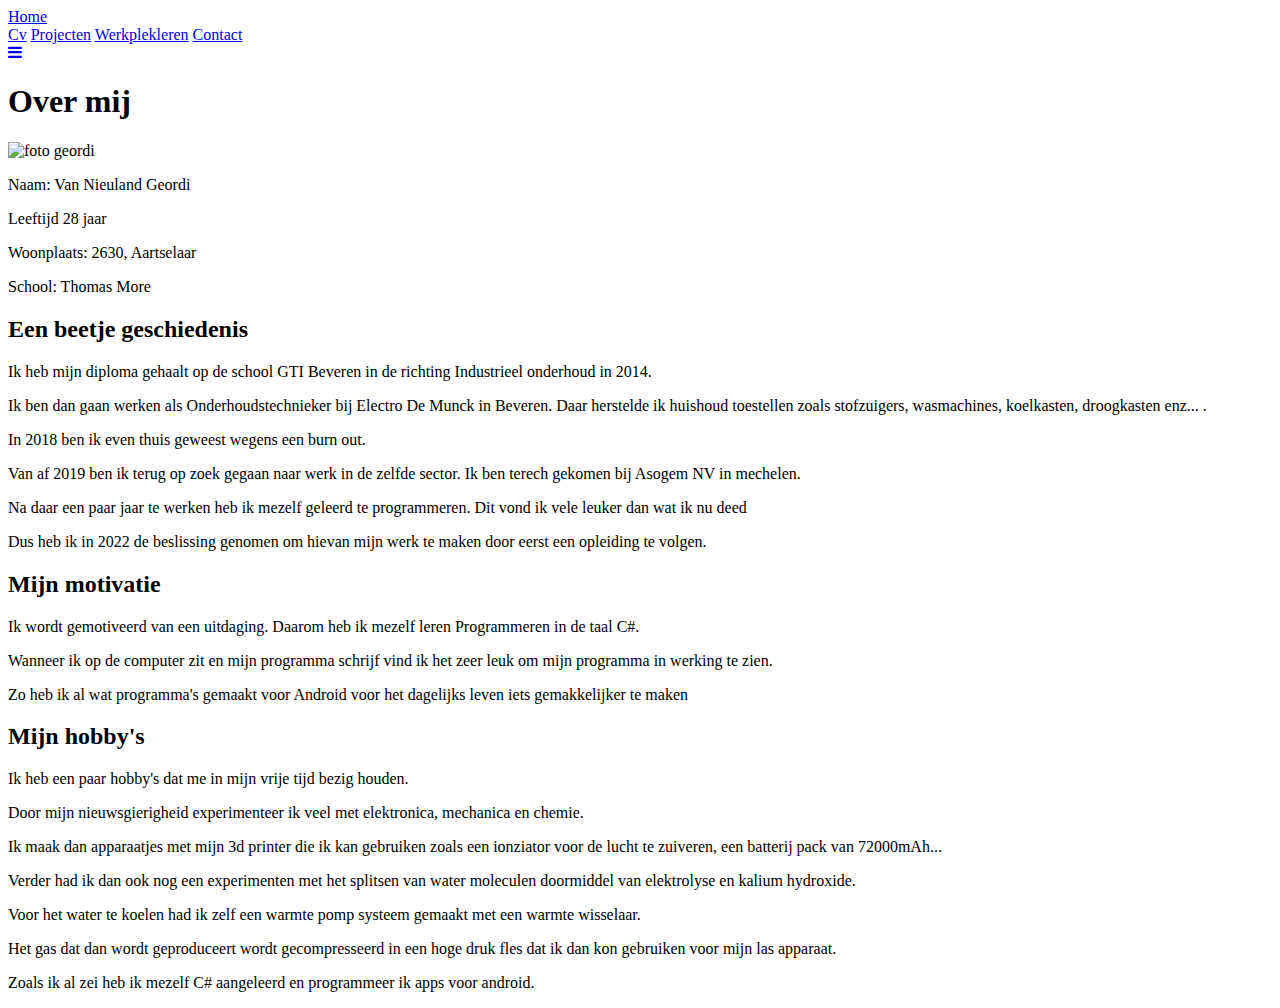
==== index.html @ e7747eec "De indexpagina van mijn portfolio" ====
<!DOCTYPE html>

<html lang="nl">

<head>
  <meta http-equiv="Content-Type" content="text/html; charset=windows-1252">
  <meta name="viewport" content="width=device-width, initial-scale=1">
  <link rel="stylesheet" href="https://cdnjs.cloudflare.com/ajax/libs/font-awesome/4.7.0/css/font-awesome.min.css">
  <link rel="stylesheet" href="style/StyleDefault.css">
  <link rel="stylesheet" href="style/stylesindex.css">

</head>

<body>


  <div class="topnav">
    <a href="index.html" class="active">Home</a>
    <div id="myLinks" >
      <a href="cv.html">Cv</a>
      <a href="projecten.html">Projecten</a>
      <a href="werkplekleren.html">Werkplekleren</a>
      <a href="contact.html">Contact</a>
    </div>
    <a href="javascript:void(0);" class="icon" onclick="myFunction()">
      <i class="fa fa-bars"></i>

    </a>
  </div>



  <header class="sectionheader">




    <div class="title">
      <h1>Over mij</h1>
    </div>

    <div class="sectionovermij">
      <div class="sectionfoto">
        <img src="foto's/fotogeordi2.png" alt="foto geordi">
      </div>


      <div class="sectiongegevens">
        <p>Naam: Van Nieuland Geordi</p>
        <p>Leeftijd 28 jaar</p>
        <p>Woonplaats: 2630, Aartselaar</p>
        <p>School: Thomas More</p>
      </div>
    </div>

  </header>




  <main class="sectionuitleg">
    <h2>Een beetje geschiedenis</h2>
    <p>Ik heb mijn diploma gehaalt op de school GTI Beveren in de richting Industrieel onderhoud in 2014.</p>
    <p>Ik ben dan gaan werken als Onderhoudstechnieker bij Electro De Munck in Beveren. Daar herstelde ik huishoud
      toestellen zoals stofzuigers, wasmachines, koelkasten, droogkasten enz... .</p>
    <p>In 2018 ben ik even thuis geweest wegens een burn out. </p>
    <p>Van af 2019 ben ik terug op zoek gegaan naar werk in de zelfde sector. Ik ben terech gekomen bij Asogem NV in
      mechelen.</p>
    <p>Na daar een paar jaar te werken heb ik mezelf geleerd te programmeren. Dit vond ik vele leuker dan wat ik nu
      deed
    </p>
    <p>Dus heb ik in 2022 de beslissing genomen om hievan mijn werk te maken door eerst een opleiding te volgen.</p>



    <h2>Mijn motivatie</h2>
    <p>Ik wordt gemotiveerd van een uitdaging. Daarom heb ik mezelf leren Programmeren in de taal C#.</p>
    <p>Wanneer ik op de computer zit en mijn programma schrijf vind ik het zeer leuk om mijn programma in werking te
      zien.</p>
    <p>Zo heb ik al wat programma's gemaakt voor Android voor het dagelijks leven iets gemakkelijker te maken</p>


    <h2>Mijn hobby's</h2>
    <p>Ik heb een paar hobby's dat me in mijn vrije tijd bezig houden.</p>
    <P>Door mijn nieuwsgierigheid experimenteer ik veel met elektronica, mechanica en chemie.</P>
    <P>Ik maak dan apparaatjes met mijn 3d printer die ik kan gebruiken zoals een ionziator voor de lucht te
      zuiveren,
      een batterij pack van 72000mAh...</P>
    <p>Verder had ik dan ook nog een experimenten met het splitsen van water moleculen doormiddel van elektrolyse en
      kalium hydroxide. </p>
    <p>Voor het water te koelen had ik zelf een warmte pomp systeem gemaakt met een warmte wisselaar.</p>
    <p>Het gas dat dan wordt geproduceert wordt gecompresseerd in een hoge druk fles dat ik dan kon gebruiken voor
      mijn las apparaat.</p>
    <p>Zoals ik al zei heb ik mezelf C# aangeleerd en programmeer ik apps voor android.</p>


  </main>






  <script>
    function myFunction() {
      var x = document.getElementById("myLinks");
      if (x.style.display === "block") {
        x.style.display = "none";
      } else {
        x.style.display = "block";
      }
    }
  </script>



</body>

</html>
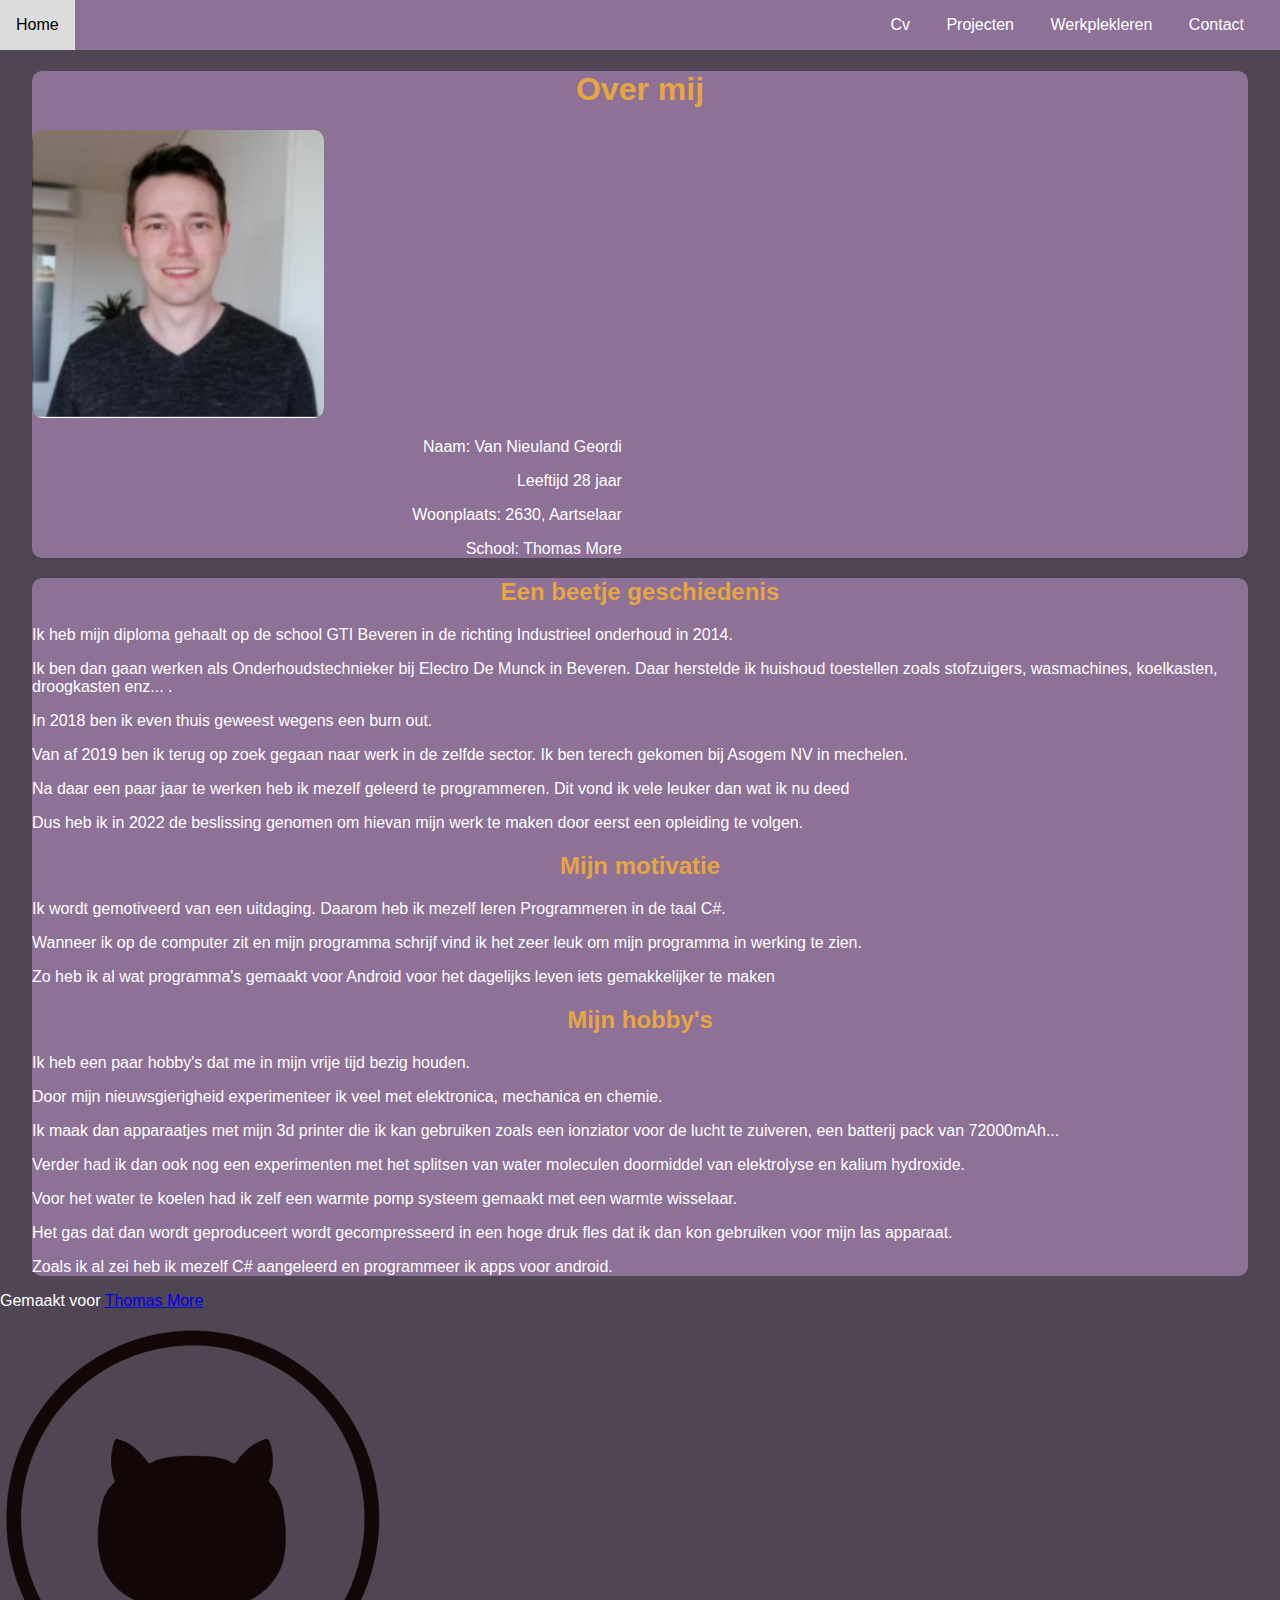
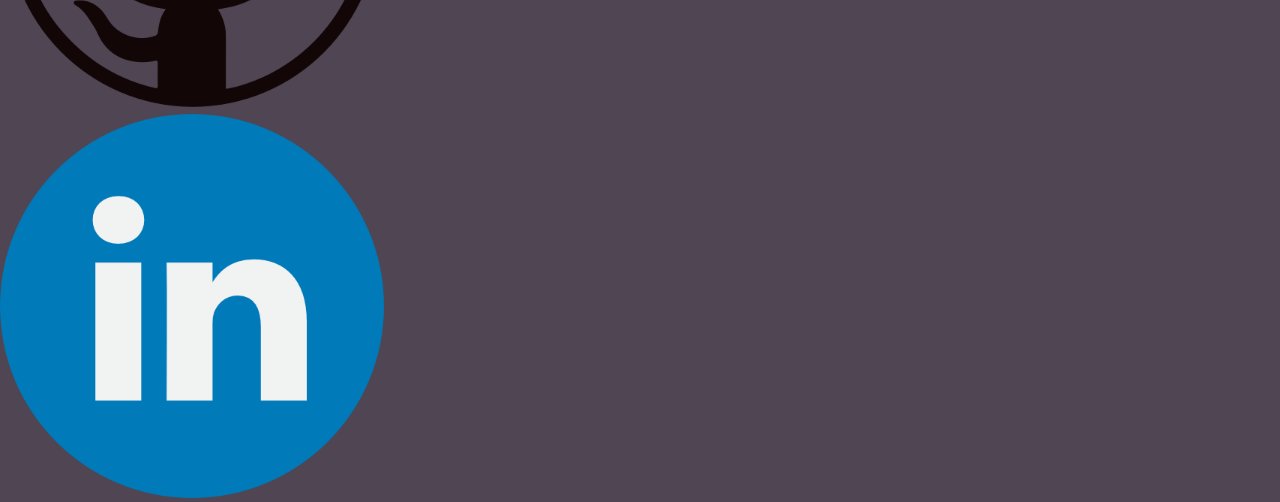
==== commit f80b0680: "index mobile first gemaakt" ====
--- a/index.html
+++ b/index.html
@@ -16,7 +16,7 @@
 
   <div class="topnav">
     <a href="index.html" class="active">Home</a>
-    <div id="myLinks" >
+    <div id="myLinks">
       <a href="cv.html">Cv</a>
       <a href="projecten.html">Projecten</a>
       <a href="werkplekleren.html">Werkplekleren</a>
@@ -39,19 +39,20 @@
       <h1>Over mij</h1>
     </div>
 
-    <div class="sectionovermij">
-      <div class="sectionfoto">
-        <img src="foto's/fotogeordi2.png" alt="foto geordi">
-      </div>
 
 
-      <div class="sectiongegevens">
-        <p>Naam: Van Nieuland Geordi</p>
-        <p>Leeftijd 28 jaar</p>
-        <p>Woonplaats: 2630, Aartselaar</p>
-        <p>School: Thomas More</p>
-      </div>
+    <div class="sectionfoto">
+      <img src="foto's/fotogeordi2.png" alt="foto geordi">
     </div>
+
+
+    <div class="sectiongegevens">
+      <p>Naam: Van Nieuland Geordi</p>
+      <p>Leeftijd 28 jaar</p>
+      <p>Woonplaats: 2630, Aartselaar</p>
+      <p>School: Thomas More</p>
+    </div>
+
 
   </header>
 
@@ -59,45 +60,68 @@
 
 
   <main class="sectionuitleg">
-    <h2>Een beetje geschiedenis</h2>
-    <p>Ik heb mijn diploma gehaalt op de school GTI Beveren in de richting Industrieel onderhoud in 2014.</p>
-    <p>Ik ben dan gaan werken als Onderhoudstechnieker bij Electro De Munck in Beveren. Daar herstelde ik huishoud
-      toestellen zoals stofzuigers, wasmachines, koelkasten, droogkasten enz... .</p>
-    <p>In 2018 ben ik even thuis geweest wegens een burn out. </p>
-    <p>Van af 2019 ben ik terug op zoek gegaan naar werk in de zelfde sector. Ik ben terech gekomen bij Asogem NV in
-      mechelen.</p>
-    <p>Na daar een paar jaar te werken heb ik mezelf geleerd te programmeren. Dit vond ik vele leuker dan wat ik nu
-      deed
-    </p>
-    <p>Dus heb ik in 2022 de beslissing genomen om hievan mijn werk te maken door eerst een opleiding te volgen.</p>
+    <div class="sectiongeschiedenis">
+      <h2>Een beetje geschiedenis</h2>
+      <p>Ik heb mijn diploma gehaalt op de school GTI Beveren in de richting Industrieel onderhoud in 2014.</p>
+      <p>Ik ben dan gaan werken als Onderhoudstechnieker bij Electro De Munck in Beveren. Daar herstelde ik huishoud
+        toestellen zoals stofzuigers, wasmachines, koelkasten, droogkasten enz... .</p>
+      <p>In 2018 ben ik even thuis geweest wegens een burn out. </p>
+      <p>Van af 2019 ben ik terug op zoek gegaan naar werk in de zelfde sector. Ik ben terech gekomen bij Asogem NV in
+        mechelen.</p>
+      <p>Na daar een paar jaar te werken heb ik mezelf geleerd te programmeren. Dit vond ik vele leuker dan wat ik nu
+        deed
+      </p>
+      <p>Dus heb ik in 2022 de beslissing genomen om hievan mijn werk te maken door eerst een opleiding te volgen.</p>
+    </div>
 
 
+    <div class="sectiongmotivatie">
+      <h2>Mijn motivatie</h2>
+      <p>Ik wordt gemotiveerd van een uitdaging. Daarom heb ik mezelf leren Programmeren in de taal C#.</p>
+      <p>Wanneer ik op de computer zit en mijn programma schrijf vind ik het zeer leuk om mijn programma in werking te
+        zien.</p>
+      <p>Zo heb ik al wat programma's gemaakt voor Android voor het dagelijks leven iets gemakkelijker te maken</p>
 
-    <h2>Mijn motivatie</h2>
-    <p>Ik wordt gemotiveerd van een uitdaging. Daarom heb ik mezelf leren Programmeren in de taal C#.</p>
-    <p>Wanneer ik op de computer zit en mijn programma schrijf vind ik het zeer leuk om mijn programma in werking te
-      zien.</p>
-    <p>Zo heb ik al wat programma's gemaakt voor Android voor het dagelijks leven iets gemakkelijker te maken</p>
+    </div>
 
+    <div class="sectionhobby">
+      <h2>Mijn hobby's</h2>
+      <p>Ik heb een paar hobby's dat me in mijn vrije tijd bezig houden.</p>
+      <P>Door mijn nieuwsgierigheid experimenteer ik veel met elektronica, mechanica en chemie.</P>
+      <P>Ik maak dan apparaatjes met mijn 3d printer die ik kan gebruiken zoals een ionziator voor de lucht te
+        zuiveren,
+        een batterij pack van 72000mAh...</P>
+      <p>Verder had ik dan ook nog een experimenten met het splitsen van water moleculen doormiddel van elektrolyse en
+        kalium hydroxide. </p>
+      <p>Voor het water te koelen had ik zelf een warmte pomp systeem gemaakt met een warmte wisselaar.</p>
+      <p>Het gas dat dan wordt geproduceert wordt gecompresseerd in een hoge druk fles dat ik dan kon gebruiken voor
+        mijn las apparaat.</p>
+      <p>Zoals ik al zei heb ik mezelf C# aangeleerd en programmeer ik apps voor android.</p>
 
-    <h2>Mijn hobby's</h2>
-    <p>Ik heb een paar hobby's dat me in mijn vrije tijd bezig houden.</p>
-    <P>Door mijn nieuwsgierigheid experimenteer ik veel met elektronica, mechanica en chemie.</P>
-    <P>Ik maak dan apparaatjes met mijn 3d printer die ik kan gebruiken zoals een ionziator voor de lucht te
-      zuiveren,
-      een batterij pack van 72000mAh...</P>
-    <p>Verder had ik dan ook nog een experimenten met het splitsen van water moleculen doormiddel van elektrolyse en
-      kalium hydroxide. </p>
-    <p>Voor het water te koelen had ik zelf een warmte pomp systeem gemaakt met een warmte wisselaar.</p>
-    <p>Het gas dat dan wordt geproduceert wordt gecompresseerd in een hoge druk fles dat ik dan kon gebruiken voor
-      mijn las apparaat.</p>
-    <p>Zoals ik al zei heb ik mezelf C# aangeleerd en programmeer ik apps voor android.</p>
+    </div>
+
 
 
   </main>
 
 
+  <footer class="sectionfooter">
+    <div class="sectionfootergegevens">
+      <p>Gemaakt voor <a href=" ">Thomas More</a></p>
+    </div>
+    <div class="sectionlinks">
+      <div class="icongithub">
+        <a href=""><img src="foto's/githubicon.png" alt=""></a>
+        
+      </div>
+      <div class="iconlinkdin">
+        <a href=""><img src="foto's/linkedinicon.png" alt=""></a>
+        
+      </div>
+    </div>
+    
 
+  </footer>
 
 
 
--- a/style/StyleDefault.css
+++ b/style/StyleDefault.css
@@ -0,0 +1,79 @@
+body {
+    font-family: Arial, Helvetica, sans-serif;
+    margin: auto;
+    background-color: #504553;
+    color: white;
+    border-radius: 10px;
+    width: 100%;
+}
+
+.active {
+    background-color: #e6a642;
+    color: white;
+}
+
+.topnav {
+
+    background-color: #8d7197;
+}
+
+.topnav a {
+    color: white;
+    padding: 1em 1em;
+    text-decoration: none;
+    display: block;
+}
+.topnav #myLinks
+{
+    display: none;
+}
+
+.topnav a.icon {
+    background: black;
+    display: block;
+    
+    position: absolute;
+    right: 0;
+    top: 0;
+}
+
+.topnav a:hover {
+    background-color: #ddd;
+    color: black;
+}
+
+
+
+@media only screen and (min-width: 760px) {
+ 
+    .topnav #myLinks {
+       
+        display: block;
+        margin: 0 20px 0 10px;
+        
+        float: right;
+    }
+
+    .topnav a {
+        
+        display: inline-flex;
+    }
+
+    .topnav a.icon {
+        background: black;
+        /* Het is niet nodig dat het hamburger icon wordt getoond. display : none */
+        display: none;
+        position: absolute;
+        right: 0;
+        top: 0;
+    }
+
+    .topnav a:hover {
+        background-color: #ddd;
+        color: black;
+    }
+
+}
+
+
+
--- a/style/stylesindex.css
+++ b/style/stylesindex.css
@@ -0,0 +1,99 @@
+.sectionovermij {
+    width: 100%;
+    display: flex;
+    border-style: solid;
+    border-radius: 10px;
+    border-color: #8d7197;
+    margin: 0 auto;
+    border-width: 0px;
+    background-color: #8d7197;
+}
+.sectionheader
+{
+    background-color: #8d7197;
+    width: 95%;
+    border-radius: 10px;
+    margin: 0 auto;
+    
+}
+
+.title {
+
+    width: 95%;
+    margin: 0 auto;
+    background-color: #8d7197;
+    border-radius: 10px;
+
+
+
+}
+
+h1,
+h2 {
+    color: #e6a642;
+    text-align: center;
+}
+
+
+img {
+
+    height: 100%;
+    width: 50%;
+    max-width: 30%;
+    border-radius: 10px;
+}
+
+.sectionfoto {
+
+    width: 80%;
+
+    text-align: left;
+
+}
+
+.sectiongegevens {
+
+    width: 49%;
+    text-align: right;
+
+
+}
+
+.sectiongegevens p {
+    margin-right: 1%;
+}
+
+.sectionuitleg {
+    background-color: #8d7197;
+    border-radius: 10px;
+    width: 95%;
+    margin: 0 auto;
+
+    margin-top: 20px;
+}
+
+@media screen and (max-width: 760px) {
+
+    img {
+        margin-top: 10px;
+    }
+
+    .sectionfoto {
+        text-align: center;
+        margin: 0 auto;
+        width: 100%;
+    }
+
+    .sectiongegevens {
+        text-align: left;
+        margin: 0 auto;
+        width: 100%;
+    }
+
+
+    .sectionovermij {
+        display: block;
+
+    }
+
+}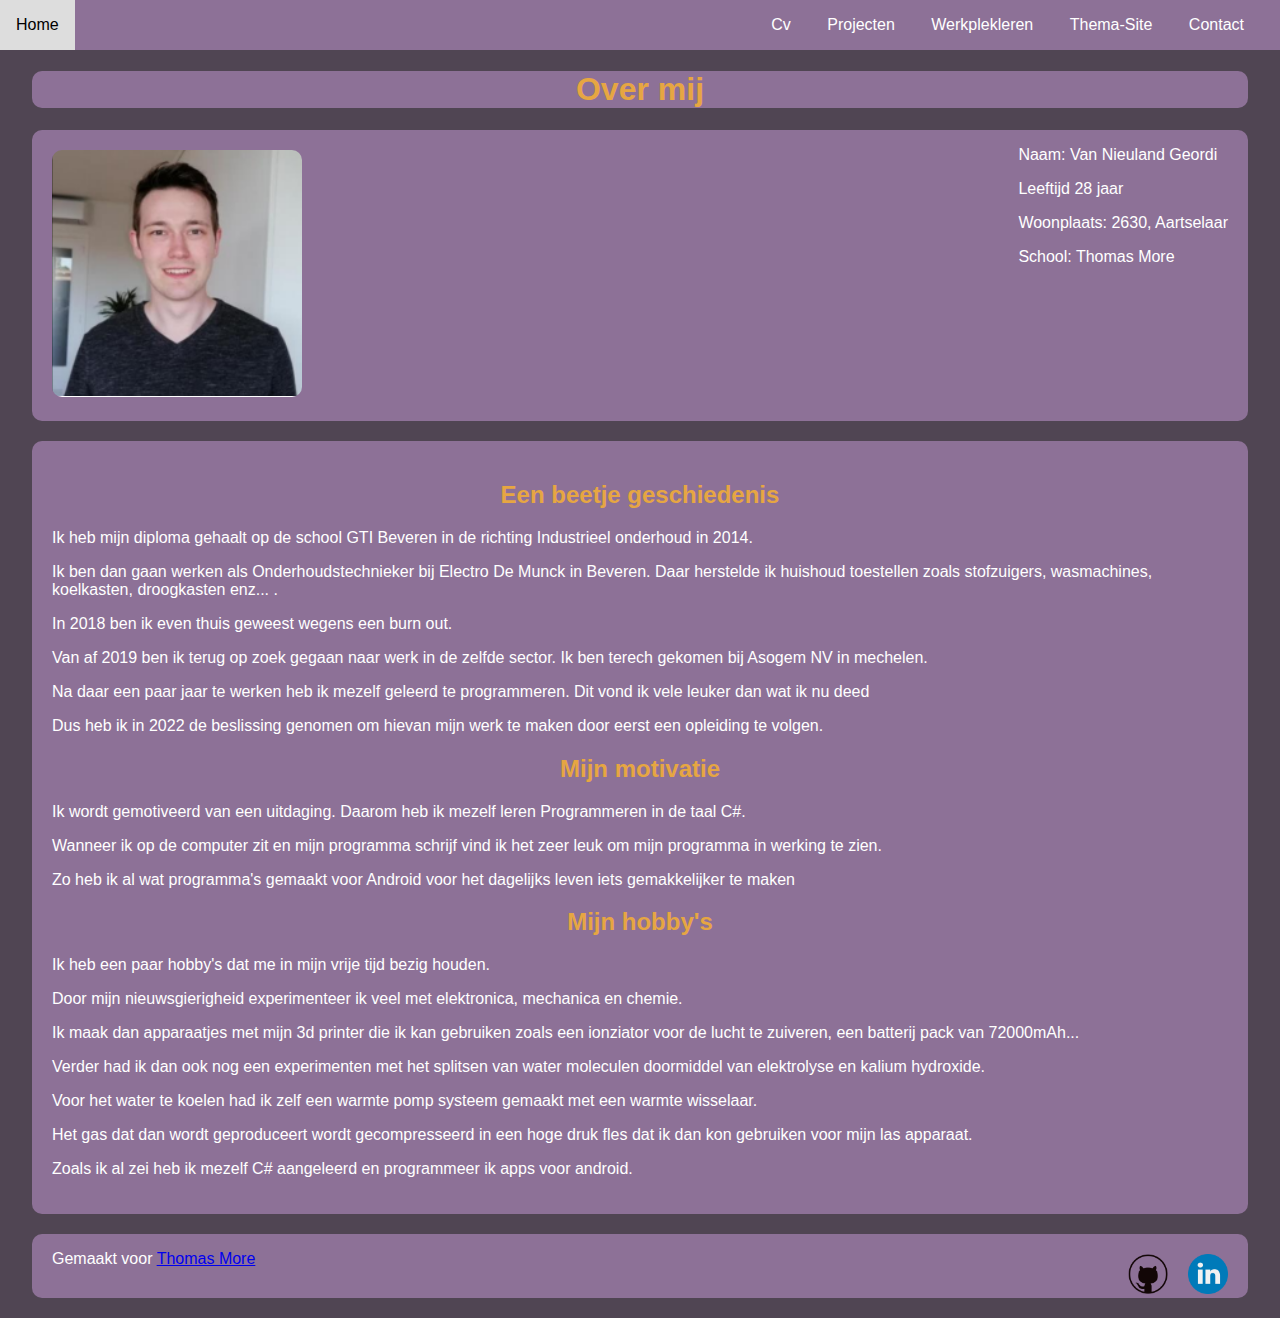
==== commit 5371df10: "afgewerkt" ====
--- a/index.html
+++ b/index.html
@@ -8,6 +8,7 @@
   <link rel="stylesheet" href="https://cdnjs.cloudflare.com/ajax/libs/font-awesome/4.7.0/css/font-awesome.min.css">
   <link rel="stylesheet" href="style/StyleDefault.css">
   <link rel="stylesheet" href="style/stylesindex.css">
+  <script src="scripts/scriptDefault.js"></script>
 
 </head>
 
@@ -20,6 +21,7 @@
       <a href="cv.html">Cv</a>
       <a href="projecten.html">Projecten</a>
       <a href="werkplekleren.html">Werkplekleren</a>
+      <a href="Thema-Site/index.html">Thema-Site</a>
       <a href="contact.html">Contact</a>
     </div>
     <a href="javascript:void(0);" class="icon" onclick="myFunction()">
@@ -30,28 +32,31 @@
 
 
 
-  <header class="sectionheader">
+  <header>
 
 
 
 
-    <div class="title">
+    <div class="header">
       <h1>Over mij</h1>
     </div>
 
 
 
-    <div class="sectionfoto">
-      <img src="foto's/fotogeordi2.png" alt="foto geordi">
+    <div class="sectionheader">
+      <div class="sectionfoto">
+        <img src="foto's/fotogeordi2.png" alt="foto geordi">
+      </div>
+
+
+      <div class="sectiongegevens">
+        <p>Naam: Van Nieuland Geordi</p>
+        <p>Leeftijd 28 jaar</p>
+        <p>Woonplaats: 2630, Aartselaar</p>
+        <p>School: Thomas More</p>
+      </div>
     </div>
 
-
-    <div class="sectiongegevens">
-      <p>Naam: Van Nieuland Geordi</p>
-      <p>Leeftijd 28 jaar</p>
-      <p>Woonplaats: 2630, Aartselaar</p>
-      <p>School: Thomas More</p>
-    </div>
 
 
   </header>
@@ -107,34 +112,27 @@
 
   <footer class="sectionfooter">
     <div class="sectionfootergegevens">
-      <p>Gemaakt voor <a href=" ">Thomas More</a></p>
+      <p>Gemaakt voor <a
+          href=" https://www.thomasmore.be/opleidingen/graduaat/programmeren-dag-avondonderwijs/programmeren-dagonderwijs/sint-katelijne-waver">Thomas
+          More</a></p>
     </div>
     <div class="sectionlinks">
       <div class="icongithub">
-        <a href=""><img src="foto's/githubicon.png" alt=""></a>
-        
+        <a href="https://github.com/GeordiVn"><img src="foto's/githubicon.png" alt="github link"></a>
+
       </div>
       <div class="iconlinkdin">
-        <a href=""><img src="foto's/linkedinicon.png" alt=""></a>
-        
+        <a href="https://www.linkedin.com/in/geordi-van-nieuland-a22855206/"><img src="foto's/linkedinicon.png"
+            alt="linkdin link"></a>
+
       </div>
     </div>
-    
+
 
   </footer>
 
 
 
-  <script>
-    function myFunction() {
-      var x = document.getElementById("myLinks");
-      if (x.style.display === "block") {
-        x.style.display = "none";
-      } else {
-        x.style.display = "block";
-      }
-    }
-  </script>
 
 
 
--- a/style/StyleDefault.css
+++ b/style/StyleDefault.css
@@ -1,10 +1,18 @@
 body {
     font-family: Arial, Helvetica, sans-serif;
-    margin: auto;
+    margin: 0;
     background-color: #504553;
     color: white;
-    border-radius: 10px;
+
     width: 100%;
+}
+
+h1,
+h2,
+h3 {
+    color: #e6a642;
+    text-align: center;
+    flex-basis: 100%;
 }
 
 .active {
@@ -23,15 +31,15 @@
     text-decoration: none;
     display: block;
 }
-.topnav #myLinks
-{
+
+.topnav #myLinks {
     display: none;
 }
 
 .topnav a.icon {
     background: black;
     display: block;
-    
+
     position: absolute;
     right: 0;
     top: 0;
@@ -44,18 +52,135 @@
 
 
 
+
+.sectionfooter {
+    background-color: #8d7197;
+    margin: 0 auto;
+    margin-top: 20px;
+    margin-bottom: 20px;
+    border-radius: 10px;
+    width: 95%;
+    display: flex;
+    flex-direction: row;
+    justify-content: space-between;
+}
+
+.sectionfootergegevens {
+    margin-left: 20px;
+
+
+}
+
+.iconlinkdin img,
+.icongithub img {
+    width: 40px;
+    height: 40px;
+}
+
+.sectionlinks {
+    margin-right: 20px;
+
+    flex-grow: 2;
+    display: flex;
+    flex-direction: row;
+    justify-content: flex-end;
+    align-items: center;
+
+
+}
+
+.icongithub {
+    margin-right: 20px;
+}
+
+.card-sm {
+    display: flex;
+    flex-direction: column;
+    align-items: center;
+    width: 80%;
+    border-radius: 10px;
+    margin-bottom: 20px;
+}
+
+.card-lg {
+    display: flex;
+    flex-direction: column;
+    align-items: center;
+    width: 80%;
+    border-radius: 10px;
+    margin-bottom: 20px;
+}
+
+.card-text {
+
+    margin-top: auto;
+    margin-left: 1.5rem;
+    margin-right: 1.5rem;
+
+}
+
+
+.container {
+    background-color: #8d7197;
+    border-radius: 10px;
+    width: 95%;
+    margin: 0 auto;
+    display: flex;
+    flex-direction: column;
+    justify-content: center;
+    align-items: center;
+
+}
+
+.img-auto {
+    max-width: 70%;
+    border-radius: 10px;
+    margin-bottom: 20px;
+}
+
+.header {
+    background-color: #8d7197;
+    width: 95%;
+    margin: 0 auto;
+    border-radius: 10px;
+    margin-bottom: 20px;
+}
+
+.border {
+    border-style: solid;
+    border-color: #504553;
+    border-radius: 10px;
+}
+
+.button {
+    background-color: #e6a642;
+    border-radius: 8px;
+    border-width: 0;
+    color: white;
+    cursor: pointer;
+    font-size: 14px;
+    font-weight: 500;
+    height: 40px;
+    list-style: none;
+    padding: 10px 12px;
+    text-align: center;
+    margin-top: 15px;
+    margin-right: 20px;
+
+}
+
 @media only screen and (min-width: 760px) {
- 
+
     .topnav #myLinks {
-       
+
         display: block;
         margin: 0 20px 0 10px;
-        
+
         float: right;
     }
 
     .topnav a {
-        
+
         display: inline-flex;
     }
 
@@ -73,7 +198,28 @@
         color: black;
     }
 
-}
-
-
-
+    .card-sm {
+
+        flex-basis: 25%;
+        margin-right: 1.5rem;
+        margin-left: 1.5rem;
+    }
+
+    .card-lg {
+        flex-basis: 40%;
+        margin-right: 1.5rem;
+        margin-left: 1.5rem;
+    }
+
+    .flex-base-40 {
+        flex-basis: 40%;
+    }
+
+    .flex-base-25 {
+        flex-basis: 25%;
+    }
+
+    .vh-50 {
+        max-width: 50vh;
+    }
+}--- a/style/stylesindex.css
+++ b/style/stylesindex.css
@@ -1,67 +1,35 @@
-.sectionovermij {
-    width: 100%;
-    display: flex;
-    border-style: solid;
-    border-radius: 10px;
-    border-color: #8d7197;
-    margin: 0 auto;
-    border-width: 0px;
-    background-color: #8d7197;
-}
-.sectionheader
-{
+.sectionheader {
     background-color: #8d7197;
     width: 95%;
     border-radius: 10px;
     margin: 0 auto;
-    
+    margin-top: 20px;
+    display: flex;
+    flex-direction: column;
+    align-items: center;
+
 }
 
-.title {
+img {
 
-    width: 95%;
-    margin: 0 auto;
-    background-color: #8d7197;
+    margin-top: 20px;
     border-radius: 10px;
 
+}
+
+.sectionfoto,
+.sectiongegevens {
+
+
+
+    text-align: center;
 
 
 }
 
-h1,
-h2 {
-    color: #e6a642;
-    text-align: center;
-}
 
 
-img {
 
-    height: 100%;
-    width: 50%;
-    max-width: 30%;
-    border-radius: 10px;
-}
-
-.sectionfoto {
-
-    width: 80%;
-
-    text-align: left;
-
-}
-
-.sectiongegevens {
-
-    width: 49%;
-    text-align: right;
-
-
-}
-
-.sectiongegevens p {
-    margin-right: 1%;
-}
 
 .sectionuitleg {
     background-color: #8d7197;
@@ -70,30 +38,48 @@
     margin: 0 auto;
 
     margin-top: 20px;
+    padding-top: 20px;
+    padding-bottom: 20px;
 }
 
-@media screen and (max-width: 760px) {
+.sectiongmotivatie,
+.sectiongeschiedenis,
+.sectionhobby {
+    margin-left: 20px;
+    margin-right: 20px;
 
-    img {
-        margin-top: 10px;
+}
+
+
+
+@media screen and (min-width: 760px) {
+
+    .sectionheader {
+
+        flex-direction: row;
+        flex-wrap: wrap;
+        justify-content: space-between;
+
     }
 
+    .title {
+        flex-basis: 100%;
+    }
+
+
+
+    .sectiongegevens,
     .sectionfoto {
-        text-align: center;
-        margin: 0 auto;
-        width: 100%;
+
+        text-align: left;
+        margin-left: 20px;
+        margin-right: 20px;
+        margin-bottom: 20px;
+
     }
 
     .sectiongegevens {
-        text-align: left;
-        margin: 0 auto;
-        width: 100%;
-    }
-
-
-    .sectionovermij {
-        display: block;
-
+        align-self: baseline;
     }
 
 }